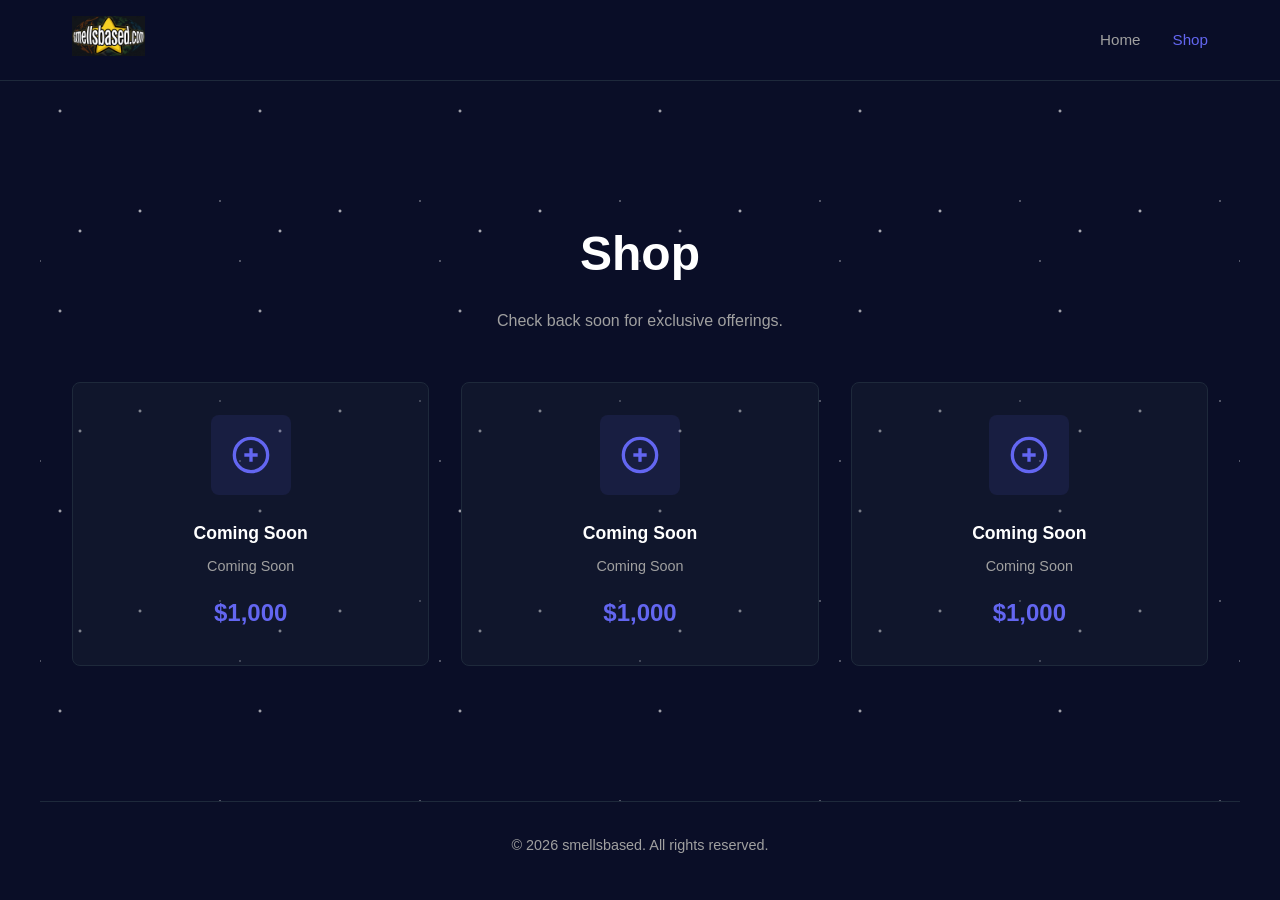
==== pages/shop.html @ 0b5e3fec "Initial smellsbased portfolio site: minimalist space-themed design with portfolio and shop pages" ====
<!DOCTYPE html>
<html lang="en">
<head>
  <meta charset="UTF-8">
  <meta name="viewport" content="width=device-width, initial-scale=1.0">
  <title>Shop | smellsbased</title>
  <meta name="description" content="Shop coming soon.">
  <link rel="icon" type="image/png" href="../assets/smellsbased-logo.png">
  <link rel="apple-touch-icon" href="../assets/smellsbased-logo.png">
  <link rel="stylesheet" href="../css/style.css">
</head>
<body>

  <!-- Navigation -->
  <nav class="nav">
    <div class="nav-content">
      <a href="../index.html" class="logo">
        <img src="../assets/smellsbased-logo.png" alt="smellsbased">
      </a>
      <ul class="nav-links">
        <li><a href="../index.html">Home</a></li>
        <li><a href="shop.html" class="active">Shop</a></li>
      </ul>
    </div>
  </nav>

  <!-- Shop Section -->
  <section class="shop">
    <div class="stars"></div>
    <h1>Shop</h1>
    <p>Check back soon for exclusive offerings.</p>

    <div class="shop-grid">
      
      <!-- Item 1 -->
      <div class="shop-item">
        <div class="shop-item-image">
          <svg viewBox="0 0 24 24" fill="none" stroke="currentColor" stroke-width="2">
            <circle cx="12" cy="12" r="10"></circle>
            <path d="M12 8v8M8 12h8"></path>
          </svg>
        </div>
        <h3>Coming Soon</h3>
        <p class="coming-soon">Coming Soon</p>
        <p class="price">$1,000</p>
      </div>

      <!-- Item 2 -->
      <div class="shop-item">
        <div class="shop-item-image">
          <svg viewBox="0 0 24 24" fill="none" stroke="currentColor" stroke-width="2">
            <circle cx="12" cy="12" r="10"></circle>
            <path d="M12 8v8M8 12h8"></path>
          </svg>
        </div>
        <h3>Coming Soon</h3>
        <p class="coming-soon">Coming Soon</p>
        <p class="price">$1,000</p>
      </div>

      <!-- Item 3 -->
      <div class="shop-item">
        <div class="shop-item-image">
          <svg viewBox="0 0 24 24" fill="none" stroke="currentColor" stroke-width="2">
            <circle cx="12" cy="12" r="10"></circle>
            <path d="M12 8v8M8 12h8"></path>
          </svg>
        </div>
        <h3>Coming Soon</h3>
        <p class="coming-soon">Coming Soon</p>
        <p class="price">$1,000</p>
      </div>

    </div>
  </section>

  <!-- Footer -->
  <footer class="footer">
    <p>&copy; 2026 smellsbased. All rights reserved.</p>
  </footer>

  <script src="../js/script.js"></script>
</body>
</html>
---- css/style.css ----
/* ============================================
   smellsbased - Minimalist Space Theme
   ============================================ */

* {
  margin: 0;
  padding: 0;
  box-sizing: border-box;
}

:root {
  --bg: #0a0e27;
  --text: #ffffff;
  --text-muted: #a0a0a0;
  --accent: #6366f1;
  --accent-hover: #818cf8;
  --border: #1e293b;
  --max-width: 1200px;
}

html {
  scroll-behavior: smooth;
}

body {
  font-family: -apple-system, BlinkMacSystemFont, 'Segoe UI', Roboto, sans-serif;
  background: var(--bg);
  color: var(--text);
  line-height: 1.6;
}

/* ============================================
   Navigation
   ============================================ */

.nav {
  position: sticky;
  top: 0;
  z-index: 1000;
  background: rgba(10, 14, 39, 0.95);
  backdrop-filter: blur(8px);
  border-bottom: 1px solid var(--border);
  padding: 1rem 0;
}

.nav-content {
  max-width: var(--max-width);
  margin: 0 auto;
  padding: 0 2rem;
  display: flex;
  justify-content: space-between;
  align-items: center;
}

.logo img {
  height: 40px;
  width: auto;
}

.nav-links {
  display: flex;
  list-style: none;
  gap: 2rem;
}

.nav-links a {
  color: var(--text-muted);
  text-decoration: none;
  transition: color 0.3s;
  font-size: 0.95rem;
}

.nav-links a:hover,
.nav-links a.active {
  color: var(--accent);
}

/* ============================================
   Stars Background
   ============================================ */

.stars,
.stars-bg {
  position: absolute;
  width: 100%;
  height: 100%;
  background-image: 
    radial-gradient(2px 2px at 20px 30px, #eee, rgba(0,0,0,0)),
    radial-gradient(2px 2px at 60px 70px, #fff, rgba(0,0,0,0)),
    radial-gradient(1px 1px at 50px 50px, #fff, rgba(0,0,0,0)),
    radial-gradient(1px 1px at 130px 80px, #fff, rgba(0,0,0,0)),
    radial-gradient(2px 2px at 90px 10px, #fff, rgba(0,0,0,0));
  background-repeat: repeat;
  background-size: 200px 200px;
  background-position: 0 0, 40px 60px, 130px 270px, 70px 100px, 150px 140px;
  pointer-events: none;
}

/* ============================================
   Hero Section
   ============================================ */

.hero {
  position: relative;
  min-height: 100vh;
  display: flex;
  align-items: center;
  justify-content: center;
  text-align: center;
  overflow: hidden;
  padding: 2rem;
}

.hero-content {
  position: relative;
  z-index: 1;
  max-width: 600px;
}

.hero h1 {
  font-size: clamp(3rem, 8vw, 5rem);
  font-weight: 700;
  margin-bottom: 1rem;
  letter-spacing: -2px;
}

.hero p {
  font-size: clamp(1rem, 3vw, 1.25rem);
  color: var(--text-muted);
  margin-bottom: 2rem;
}

/* ============================================
   Buttons
   ============================================ */

.cta-button {
  display: inline-block;
  padding: 0.75rem 1.5rem;
  background: var(--accent);
  color: white;
  text-decoration: none;
  border-radius: 4px;
  font-weight: 600;
  transition: all 0.3s;
  border: none;
  cursor: pointer;
  font-size: 0.95rem;
}

.cta-button:hover {
  background: var(--accent-hover);
  transform: translateY(-2px);
}

/* ============================================
   Portfolio Section
   ============================================ */

.portfolio {
  max-width: var(--max-width);
  margin: 0 auto;
  padding: 4rem 2rem;
}

.portfolio h2 {
  font-size: clamp(2rem, 5vw, 3rem);
  margin-bottom: 3rem;
  text-align: center;
}

.portfolio-grid {
  display: grid;
  grid-template-columns: repeat(auto-fit, minmax(400px, 1fr));
  gap: 2rem;
}

.portfolio-item {
  padding: 2rem;
  border: 1px solid var(--border);
  border-radius: 8px;
  background: rgba(30, 41, 59, 0.3);
  transition: all 0.3s;
}

.portfolio-item:hover {
  border-color: var(--accent);
  background: rgba(30, 41, 59, 0.5);
}

.portfolio-image {
  width: 100%;
  height: 200px;
  display: flex;
  align-items: center;
  justify-content: center;
  margin-bottom: 1.5rem;
  background: rgba(99, 102, 241, 0.1);
  border-radius: 8px;
  padding: 1rem;
}

.portfolio-image img {
  max-width: 100%;
  max-height: 100%;
  object-fit: contain;
}

.portfolio-item h3 {
  font-size: 1.25rem;
  margin-bottom: 0.75rem;
}

.portfolio-item p {
  color: var(--text-muted);
  margin-bottom: 1.5rem;
  font-size: 0.95rem;
  line-height: 1.8;
}

.project-link {
  color: var(--accent);
  text-decoration: none;
  font-weight: 600;
  transition: color 0.3s;
}

.project-link:hover {
  color: var(--accent-hover);
}

/* ============================================
   CTA Section
   ============================================ */

.cta {
  position: relative;
  max-width: var(--max-width);
  margin: 4rem auto;
  padding: 4rem 2rem;
  text-align: center;
  border: 1px solid var(--border);
  border-radius: 8px;
  background: rgba(99, 102, 241, 0.05);
}

.cta h2 {
  font-size: clamp(1.5rem, 4vw, 2.5rem);
  margin-bottom: 1rem;
}

.cta p {
  font-size: 1.05rem;
  color: var(--text-muted);
  margin-bottom: 2rem;
}

/* ============================================
   Shop Section
   ============================================ */

.shop {
  position: relative;
  max-width: var(--max-width);
  margin: 0 auto;
  padding: 4rem 2rem;
  min-height: 80vh;
  display: flex;
  flex-direction: column;
  align-items: center;
  justify-content: center;
}

.shop h1 {
  font-size: clamp(2rem, 5vw, 3rem);
  margin-bottom: 1rem;
  text-align: center;
}

.shop > p {
  color: var(--text-muted);
  text-align: center;
  margin-bottom: 3rem;
  font-size: 1rem;
}

.shop-grid {
  display: grid;
  grid-template-columns: repeat(auto-fit, minmax(280px, 1fr));
  gap: 2rem;
  width: 100%;
}

.shop-item {
  padding: 2rem;
  border: 1px solid var(--border);
  border-radius: 8px;
  background: rgba(30, 41, 59, 0.3);
  text-align: center;
  transition: all 0.3s;
}

.shop-item:hover {
  border-color: var(--accent);
  background: rgba(30, 41, 59, 0.5);
}

.shop-item-image {
  width: 80px;
  height: 80px;
  margin: 0 auto 1.5rem;
  display: flex;
  align-items: center;
  justify-content: center;
  background: rgba(99, 102, 241, 0.1);
  border-radius: 8px;
}

.shop-item-image svg {
  width: 40px;
  height: 40px;
  color: var(--accent);
}

.shop-item h3 {
  font-size: 1.1rem;
  margin-bottom: 0.5rem;
}

.coming-soon {
  color: var(--text-muted);
  font-size: 0.9rem;
  margin-bottom: 1rem;
}

.price {
  font-size: 1.5rem;
  font-weight: 700;
  color: var(--accent);
}

/* ============================================
   Footer
   ============================================ */

.footer {
  max-width: var(--max-width);
  margin: 0 auto;
  padding: 2rem;
  text-align: center;
  border-top: 1px solid var(--border);
  color: var(--text-muted);
  font-size: 0.9rem;
}

/* ============================================
   Responsive
   ============================================ */

@media (max-width: 768px) {
  .nav-content {
    padding: 0 1rem;
  }

  .nav-links {
    gap: 1rem;
  }

  .portfolio-grid {
    grid-template-columns: 1fr;
  }

  .shop-grid {
    grid-template-columns: 1fr;
  }
}
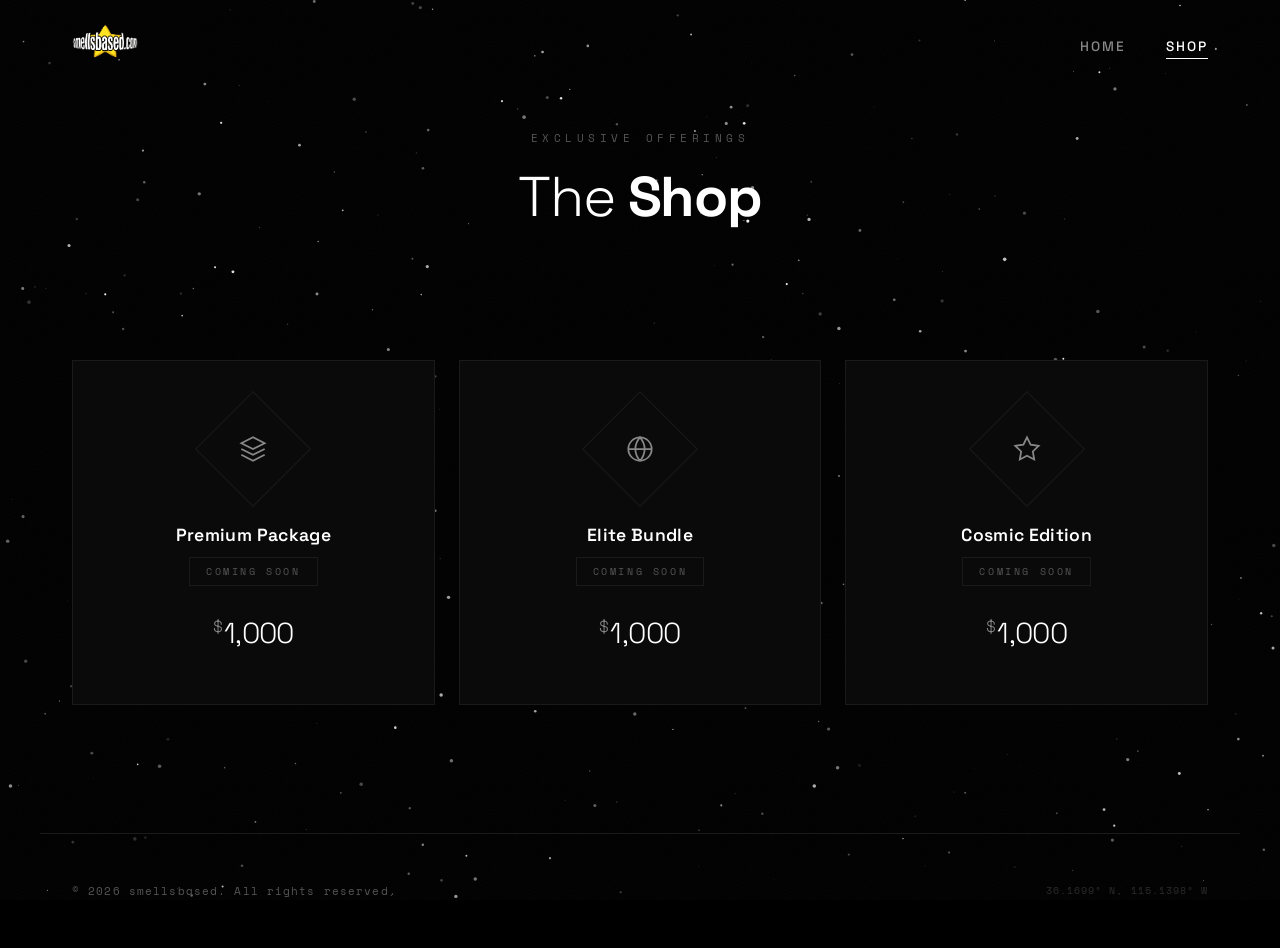
==== commit 43343387: "Rebuild: premium black & white cosmic design - Canvas starfield with twinkling stars and shooting st" ====
--- a/pages/shop.html
+++ b/pages/shop.html
@@ -4,80 +4,103 @@
   <meta charset="UTF-8">
   <meta name="viewport" content="width=device-width, initial-scale=1.0">
   <title>Shop | smellsbased</title>
-  <meta name="description" content="Shop coming soon.">
+  <meta name="description" content="Premium digital products coming soon from smellsbased.">
   <link rel="icon" type="image/png" href="../assets/smellsbased-logo.png">
   <link rel="apple-touch-icon" href="../assets/smellsbased-logo.png">
   <link rel="stylesheet" href="../css/style.css">
 </head>
 <body>
 
-  <!-- Navigation -->
-  <nav class="nav">
-    <div class="nav-content">
-      <a href="../index.html" class="logo">
-        <img src="../assets/smellsbased-logo.png" alt="smellsbased">
-      </a>
-      <ul class="nav-links">
-        <li><a href="../index.html">Home</a></li>
-        <li><a href="shop.html" class="active">Shop</a></li>
-      </ul>
-    </div>
-  </nav>
+  <!-- Loading Screen -->
+  <div class="loader" id="loader">
+    <div class="loader-line"></div>
+    <span class="loader-text">Loading</span>
+  </div>
 
-  <!-- Shop Section -->
-  <section class="shop">
-    <div class="stars"></div>
-    <h1>Shop</h1>
-    <p>Check back soon for exclusive offerings.</p>
+  <!-- Star Field -->
+  <canvas id="starfield"></canvas>
 
-    <div class="shop-grid">
-      
-      <!-- Item 1 -->
-      <div class="shop-item">
-        <div class="shop-item-image">
-          <svg viewBox="0 0 24 24" fill="none" stroke="currentColor" stroke-width="2">
-            <circle cx="12" cy="12" r="10"></circle>
-            <path d="M12 8v8M8 12h8"></path>
-          </svg>
+  <!-- Noise Overlay -->
+  <div class="noise-overlay"></div>
+
+  <!-- Cursor Canvas -->
+  <canvas id="cursor-canvas"></canvas>
+
+  <!-- Content -->
+  <div class="content-wrapper">
+
+    <!-- Navigation -->
+    <nav class="nav" id="nav">
+      <div class="nav-content">
+        <a href="../index.html" class="logo" data-magnetic>
+          <img src="../assets/smellsbased-logo.png" alt="smellsbased">
+        </a>
+        <ul class="nav-links">
+          <li><a href="../index.html" data-magnetic>Home</a></li>
+          <li><a href="shop.html" class="active" data-magnetic>Shop</a></li>
+        </ul>
+      </div>
+    </nav>
+
+    <!-- Shop Hero -->
+    <section class="shop-hero">
+      <div class="section-header">
+        <span class="section-label">Exclusive Offerings</span>
+        <h1 class="section-title">The <strong>Shop</strong></h1>
+      </div>
+    </section>
+
+    <!-- Shop Items -->
+    <section class="shop">
+      <div class="shop-grid">
+
+        <!-- Item 1 -->
+        <div class="shop-item" data-reveal>
+          <div class="shop-icon">
+            <svg viewBox="0 0 24 24" fill="none" stroke="currentColor" stroke-width="1.5">
+              <path d="M12 2L2 7l10 5 10-5-10-5zM2 17l10 5 10-5M2 12l10 5 10-5"/>
+            </svg>
+          </div>
+          <h3>Premium Package</h3>
+          <span class="coming-soon-badge">Coming Soon</span>
+          <p class="price"><span class="price-currency">$</span>1,000</p>
         </div>
-        <h3>Coming Soon</h3>
-        <p class="coming-soon">Coming Soon</p>
-        <p class="price">$1,000</p>
+
+        <!-- Item 2 -->
+        <div class="shop-item" data-reveal>
+          <div class="shop-icon">
+            <svg viewBox="0 0 24 24" fill="none" stroke="currentColor" stroke-width="1.5">
+              <circle cx="12" cy="12" r="10"/>
+              <path d="M2 12h20M12 2a15.3 15.3 0 0 1 4 10 15.3 15.3 0 0 1-4 10 15.3 15.3 0 0 1-4-10 15.3 15.3 0 0 1 4-10z"/>
+            </svg>
+          </div>
+          <h3>Elite Bundle</h3>
+          <span class="coming-soon-badge">Coming Soon</span>
+          <p class="price"><span class="price-currency">$</span>1,000</p>
+        </div>
+
+        <!-- Item 3 -->
+        <div class="shop-item" data-reveal>
+          <div class="shop-icon">
+            <svg viewBox="0 0 24 24" fill="none" stroke="currentColor" stroke-width="1.5">
+              <polygon points="12 2 15.09 8.26 22 9.27 17 14.14 18.18 21.02 12 17.77 5.82 21.02 7 14.14 2 9.27 8.91 8.26 12 2"/>
+            </svg>
+          </div>
+          <h3>Cosmic Edition</h3>
+          <span class="coming-soon-badge">Coming Soon</span>
+          <p class="price"><span class="price-currency">$</span>1,000</p>
+        </div>
+
       </div>
+    </section>
 
-      <!-- Item 2 -->
-      <div class="shop-item">
-        <div class="shop-item-image">
-          <svg viewBox="0 0 24 24" fill="none" stroke="currentColor" stroke-width="2">
-            <circle cx="12" cy="12" r="10"></circle>
-            <path d="M12 8v8M8 12h8"></path>
-          </svg>
-        </div>
-        <h3>Coming Soon</h3>
-        <p class="coming-soon">Coming Soon</p>
-        <p class="price">$1,000</p>
-      </div>
+    <!-- Footer -->
+    <footer class="footer">
+      <p>&copy; 2026 smellsbased. All rights reserved.</p>
+      <span class="footer-coords">36.1699° N, 115.1398° W</span>
+    </footer>
 
-      <!-- Item 3 -->
-      <div class="shop-item">
-        <div class="shop-item-image">
-          <svg viewBox="0 0 24 24" fill="none" stroke="currentColor" stroke-width="2">
-            <circle cx="12" cy="12" r="10"></circle>
-            <path d="M12 8v8M8 12h8"></path>
-          </svg>
-        </div>
-        <h3>Coming Soon</h3>
-        <p class="coming-soon">Coming Soon</p>
-        <p class="price">$1,000</p>
-      </div>
-
-    </div>
-  </section>
-
-  <!-- Footer -->
-  <footer class="footer">
-    <p>&copy; 2026 smellsbased. All rights reserved.</p>
-  </footer>
+  </div>
 
   <script src="../js/script.js"></script>
 </body>
--- a/css/style.css
+++ b/css/style.css
@@ -1,6 +1,8 @@
 /* ============================================
-   smellsbased - Minimalist Space Theme
-   ============================================ */
+   smellsbased — Black & White Cosmic Premium
+   ============================================ */
+
+@import url('https://fonts.googleapis.com/css2?family=Space+Grotesk:wght@300;400;500;600;700&family=Space+Mono:wght@400;700&display=swap');
 
 * {
   margin: 0;
@@ -9,13 +11,17 @@
 }
 
 :root {
-  --bg: #0a0e27;
+  --bg: #000000;
+  --bg-elevated: #0a0a0a;
   --text: #ffffff;
-  --text-muted: #a0a0a0;
-  --accent: #6366f1;
-  --accent-hover: #818cf8;
-  --border: #1e293b;
+  --text-muted: #888888;
+  --text-dim: #555555;
+  --accent: #ffffff;
+  --border: #1a1a1a;
+  --border-hover: #333333;
   --max-width: 1200px;
+  --font-main: 'Space Grotesk', -apple-system, BlinkMacSystemFont, sans-serif;
+  --font-mono: 'Space Mono', monospace;
 }
 
 html {
@@ -23,10 +29,72 @@
 }
 
 body {
-  font-family: -apple-system, BlinkMacSystemFont, 'Segoe UI', Roboto, sans-serif;
+  font-family: var(--font-main);
   background: var(--bg);
   color: var(--text);
   line-height: 1.6;
+  overflow-x: hidden;
+  cursor: default;
+}
+
+::selection {
+  background: #fff;
+  color: #000;
+}
+
+/* ============================================
+   Custom Cursor Trail (canvas in JS)
+   ============================================ */
+
+#cursor-canvas {
+  position: fixed;
+  top: 0;
+  left: 0;
+  width: 100%;
+  height: 100%;
+  pointer-events: none;
+  z-index: 9999;
+}
+
+/* ============================================
+   Star Field Background
+   ============================================ */
+
+#starfield {
+  position: fixed;
+  top: 0;
+  left: 0;
+  width: 100%;
+  height: 100%;
+  z-index: 0;
+  pointer-events: none;
+}
+
+/* ============================================
+   Noise Texture Overlay
+   ============================================ */
+
+.noise-overlay {
+  position: fixed;
+  top: 0;
+  left: 0;
+  width: 100%;
+  height: 100%;
+  z-index: 1;
+  pointer-events: none;
+  opacity: 0.03;
+  background-image: url("data:image/svg+xml,%3Csvg viewBox='0 0 256 256' xmlns='http://www.w3.org/2000/svg'%3E%3Cfilter id='noise'%3E%3CfeTurbulence type='fractalNoise' baseFrequency='0.9' numOctaves='4' stitchTiles='stitch'/%3E%3C/filter%3E%3Crect width='100%25' height='100%25' filter='url(%23noise)'/%3E%3C/svg%3E");
+  background-repeat: repeat;
+  background-size: 256px 256px;
+}
+
+/* ============================================
+   Main Content Wrapper
+   ============================================ */
+
+.content-wrapper {
+  position: relative;
+  z-index: 2;
 }
 
 /* ============================================
@@ -34,11 +102,19 @@
    ============================================ */
 
 .nav {
-  position: sticky;
+  position: fixed;
   top: 0;
+  left: 0;
+  right: 0;
   z-index: 1000;
-  background: rgba(10, 14, 39, 0.95);
-  backdrop-filter: blur(8px);
+  padding: 1.5rem 0;
+  transition: all 0.4s cubic-bezier(0.16, 1, 0.3, 1);
+}
+
+.nav.scrolled {
+  background: rgba(0, 0, 0, 0.85);
+  backdrop-filter: blur(20px);
+  -webkit-backdrop-filter: blur(20px);
   border-bottom: 1px solid var(--border);
   padding: 1rem 0;
 }
@@ -53,47 +129,52 @@
 }
 
 .logo img {
-  height: 40px;
+  height: 36px;
   width: auto;
+  filter: brightness(1.1);
+  transition: all 0.3s;
+}
+
+.logo:hover img {
+  filter: brightness(1.3) drop-shadow(0 0 10px rgba(255,255,255,0.3));
 }
 
 .nav-links {
   display: flex;
   list-style: none;
-  gap: 2rem;
+  gap: 2.5rem;
 }
 
 .nav-links a {
   color: var(--text-muted);
   text-decoration: none;
-  transition: color 0.3s;
-  font-size: 0.95rem;
+  font-size: 0.85rem;
+  font-weight: 500;
+  letter-spacing: 0.15em;
+  text-transform: uppercase;
+  transition: all 0.3s;
+  position: relative;
+}
+
+.nav-links a::after {
+  content: '';
+  position: absolute;
+  bottom: -4px;
+  left: 0;
+  width: 0;
+  height: 1px;
+  background: #fff;
+  transition: width 0.3s cubic-bezier(0.16, 1, 0.3, 1);
 }
 
 .nav-links a:hover,
 .nav-links a.active {
-  color: var(--accent);
-}
-
-/* ============================================
-   Stars Background
-   ============================================ */
-
-.stars,
-.stars-bg {
-  position: absolute;
+  color: var(--text);
+}
+
+.nav-links a:hover::after,
+.nav-links a.active::after {
   width: 100%;
-  height: 100%;
-  background-image: 
-    radial-gradient(2px 2px at 20px 30px, #eee, rgba(0,0,0,0)),
-    radial-gradient(2px 2px at 60px 70px, #fff, rgba(0,0,0,0)),
-    radial-gradient(1px 1px at 50px 50px, #fff, rgba(0,0,0,0)),
-    radial-gradient(1px 1px at 130px 80px, #fff, rgba(0,0,0,0)),
-    radial-gradient(2px 2px at 90px 10px, #fff, rgba(0,0,0,0));
-  background-repeat: repeat;
-  background-size: 200px 200px;
-  background-position: 0 0, 40px 60px, 130px 270px, 70px 100px, 150px 140px;
-  pointer-events: none;
 }
 
 /* ============================================
@@ -111,23 +192,117 @@
   padding: 2rem;
 }
 
+/* Radial glow behind hero */
+.hero::before {
+  content: '';
+  position: absolute;
+  top: 50%;
+  left: 50%;
+  transform: translate(-50%, -50%);
+  width: 800px;
+  height: 800px;
+  background: radial-gradient(circle, rgba(255,255,255,0.03) 0%, transparent 70%);
+  pointer-events: none;
+}
+
 .hero-content {
   position: relative;
   z-index: 1;
-  max-width: 600px;
-}
-
-.hero h1 {
-  font-size: clamp(3rem, 8vw, 5rem);
-  font-weight: 700;
+  max-width: 700px;
+  display: flex;
+  flex-direction: column;
+  align-items: center;
+}
+
+.hero-logo {
+  max-width: 420px;
+  width: 100%;
+  height: auto;
+  margin-bottom: 2.5rem;
+  display: block;
+  animation: logoFloat 6s ease-in-out infinite;
+  filter: drop-shadow(0 0 40px rgba(255,255,255,0.08));
+}
+
+@keyframes logoFloat {
+  0%, 100% { transform: translateY(0px); }
+  50% { transform: translateY(-12px); }
+}
+
+.hero-tagline {
+  font-size: clamp(1rem, 2.5vw, 1.15rem);
+  color: var(--text-muted);
   margin-bottom: 1rem;
-  letter-spacing: -2px;
-}
-
-.hero p {
-  font-size: clamp(1rem, 3vw, 1.25rem);
-  color: var(--text-muted);
-  margin-bottom: 2rem;
+  font-weight: 300;
+  letter-spacing: 0.05em;
+  line-height: 1.8;
+}
+
+.hero-subtext {
+  font-family: var(--font-mono);
+  font-size: 0.75rem;
+  color: var(--text-dim);
+  letter-spacing: 0.3em;
+  text-transform: uppercase;
+  margin-bottom: 3rem;
+  opacity: 0;
+  animation: fadeInUp 1s 0.8s forwards;
+}
+
+/* Animated divider line */
+.hero-divider {
+  width: 60px;
+  height: 1px;
+  background: linear-gradient(90deg, transparent, #fff, transparent);
+  margin-bottom: 2.5rem;
+  animation: expandLine 1.5s 0.4s cubic-bezier(0.16, 1, 0.3, 1) forwards;
+  transform: scaleX(0);
+}
+
+@keyframes expandLine {
+  to { transform: scaleX(1); }
+}
+
+@keyframes fadeInUp {
+  from { opacity: 0; transform: translateY(15px); }
+  to { opacity: 1; transform: translateY(0); }
+}
+
+/* ============================================
+   Scroll Indicator
+   ============================================ */
+
+.scroll-indicator {
+  position: absolute;
+  bottom: 3rem;
+  left: 50%;
+  transform: translateX(-50%);
+  display: flex;
+  flex-direction: column;
+  align-items: center;
+  gap: 0.75rem;
+  opacity: 0;
+  animation: fadeInUp 1s 1.2s forwards;
+}
+
+.scroll-indicator span {
+  font-family: var(--font-mono);
+  font-size: 0.6rem;
+  letter-spacing: 0.3em;
+  text-transform: uppercase;
+  color: var(--text-dim);
+}
+
+.scroll-line {
+  width: 1px;
+  height: 40px;
+  background: linear-gradient(to bottom, #fff, transparent);
+  animation: scrollPulse 2s ease-in-out infinite;
+}
+
+@keyframes scrollPulse {
+  0%, 100% { opacity: 1; transform: scaleY(1); }
+  50% { opacity: 0.3; transform: scaleY(0.6); }
 }
 
 /* ============================================
@@ -136,21 +311,70 @@
 
 .cta-button {
   display: inline-block;
-  padding: 0.75rem 1.5rem;
-  background: var(--accent);
-  color: white;
+  padding: 0.9rem 2.5rem;
+  background: transparent;
+  color: #fff;
   text-decoration: none;
-  border-radius: 4px;
-  font-weight: 600;
-  transition: all 0.3s;
-  border: none;
+  font-weight: 500;
+  font-size: 0.8rem;
+  letter-spacing: 0.2em;
+  text-transform: uppercase;
+  border: 1px solid rgba(255,255,255,0.3);
+  transition: all 0.4s cubic-bezier(0.16, 1, 0.3, 1);
   cursor: pointer;
-  font-size: 0.95rem;
+  position: relative;
+  overflow: hidden;
+}
+
+.cta-button::before {
+  content: '';
+  position: absolute;
+  top: 0;
+  left: -100%;
+  width: 100%;
+  height: 100%;
+  background: #fff;
+  transition: left 0.4s cubic-bezier(0.16, 1, 0.3, 1);
+  z-index: -1;
 }
 
 .cta-button:hover {
-  background: var(--accent-hover);
-  transform: translateY(-2px);
+  color: #000;
+  border-color: #fff;
+}
+
+.cta-button:hover::before {
+  left: 0;
+}
+
+/* ============================================
+   Section Headers
+   ============================================ */
+
+.section-header {
+  text-align: center;
+  margin-bottom: 4rem;
+}
+
+.section-label {
+  font-family: var(--font-mono);
+  font-size: 0.7rem;
+  letter-spacing: 0.4em;
+  text-transform: uppercase;
+  color: var(--text-dim);
+  margin-bottom: 1rem;
+  display: block;
+}
+
+.section-title {
+  font-size: clamp(2rem, 5vw, 3.5rem);
+  font-weight: 300;
+  letter-spacing: -0.02em;
+  line-height: 1.2;
+}
+
+.section-title strong {
+  font-weight: 700;
 }
 
 /* ============================================
@@ -158,185 +382,393 @@
    ============================================ */
 
 .portfolio {
+  position: relative;
   max-width: var(--max-width);
   margin: 0 auto;
-  padding: 4rem 2rem;
-}
-
-.portfolio h2 {
-  font-size: clamp(2rem, 5vw, 3rem);
-  margin-bottom: 3rem;
-  text-align: center;
+  padding: 8rem 2rem;
 }
 
 .portfolio-grid {
   display: grid;
-  grid-template-columns: repeat(auto-fit, minmax(400px, 1fr));
+  grid-template-columns: repeat(2, 1fr);
   gap: 2rem;
 }
 
 .portfolio-item {
-  padding: 2rem;
+  position: relative;
+  padding: 3rem;
   border: 1px solid var(--border);
-  border-radius: 8px;
-  background: rgba(30, 41, 59, 0.3);
-  transition: all 0.3s;
+  background: var(--bg-elevated);
+  transition: all 0.5s cubic-bezier(0.16, 1, 0.3, 1);
+  overflow: hidden;
+  opacity: 0;
+  transform: translateY(40px);
+}
+
+.portfolio-item.visible {
+  opacity: 1;
+  transform: translateY(0);
+}
+
+/* Corner accents */
+.portfolio-item::before,
+.portfolio-item::after {
+  content: '';
+  position: absolute;
+  width: 20px;
+  height: 20px;
+  border-color: rgba(255,255,255,0.1);
+  border-style: solid;
+  transition: all 0.5s cubic-bezier(0.16, 1, 0.3, 1);
+}
+
+.portfolio-item::before {
+  top: -1px;
+  left: -1px;
+  border-width: 1px 0 0 1px;
+}
+
+.portfolio-item::after {
+  bottom: -1px;
+  right: -1px;
+  border-width: 0 1px 1px 0;
 }
 
 .portfolio-item:hover {
-  border-color: var(--accent);
-  background: rgba(30, 41, 59, 0.5);
+  border-color: var(--border-hover);
+  transform: translateY(-4px);
+  box-shadow: 0 20px 60px rgba(0,0,0,0.5);
+}
+
+.portfolio-item:hover::before,
+.portfolio-item:hover::after {
+  width: 40px;
+  height: 40px;
+  border-color: rgba(255,255,255,0.3);
+}
+
+.portfolio-number {
+  font-family: var(--font-mono);
+  font-size: 0.65rem;
+  color: var(--text-dim);
+  letter-spacing: 0.2em;
+  margin-bottom: 2rem;
+  display: block;
 }
 
 .portfolio-image {
   width: 100%;
-  height: 200px;
+  height: 180px;
   display: flex;
   align-items: center;
   justify-content: center;
-  margin-bottom: 1.5rem;
-  background: rgba(99, 102, 241, 0.1);
-  border-radius: 8px;
-  padding: 1rem;
+  margin-bottom: 2rem;
+  background: linear-gradient(135deg, rgba(255,255,255,0.02), rgba(255,255,255,0.05));
+  border: 1px solid var(--border);
+  padding: 1.5rem;
+  transition: all 0.4s;
+}
+
+.portfolio-item:hover .portfolio-image {
+  border-color: var(--border-hover);
+  background: linear-gradient(135deg, rgba(255,255,255,0.03), rgba(255,255,255,0.07));
 }
 
 .portfolio-image img {
   max-width: 100%;
   max-height: 100%;
   object-fit: contain;
+  filter: grayscale(100%) brightness(1.1);
+  transition: filter 0.4s;
+}
+
+.portfolio-item:hover .portfolio-image img {
+  filter: grayscale(0%) brightness(1.2);
 }
 
 .portfolio-item h3 {
-  font-size: 1.25rem;
-  margin-bottom: 0.75rem;
+  font-size: 1.4rem;
+  font-weight: 600;
+  margin-bottom: 1rem;
+  letter-spacing: -0.01em;
 }
 
 .portfolio-item p {
   color: var(--text-muted);
-  margin-bottom: 1.5rem;
-  font-size: 0.95rem;
+  font-size: 0.9rem;
   line-height: 1.8;
+  margin-bottom: 2rem;
 }
 
 .project-link {
-  color: var(--accent);
+  color: var(--text);
   text-decoration: none;
-  font-weight: 600;
-  transition: color 0.3s;
-}
-
-.project-link:hover {
-  color: var(--accent-hover);
-}
-
-/* ============================================
-   CTA Section
-   ============================================ */
-
-.cta {
-  position: relative;
-  max-width: var(--max-width);
-  margin: 4rem auto;
-  padding: 4rem 2rem;
-  text-align: center;
-  border: 1px solid var(--border);
-  border-radius: 8px;
-  background: rgba(99, 102, 241, 0.05);
-}
-
-.cta h2 {
-  font-size: clamp(1.5rem, 4vw, 2.5rem);
-  margin-bottom: 1rem;
-}
-
-.cta p {
-  font-size: 1.05rem;
-  color: var(--text-muted);
-  margin-bottom: 2rem;
-}
-
-/* ============================================
-   Shop Section
-   ============================================ */
-
-.shop {
-  position: relative;
+  font-size: 0.8rem;
+  font-weight: 500;
+  letter-spacing: 0.15em;
+  text-transform: uppercase;
+  display: inline-flex;
+  align-items: center;
+  gap: 0.75rem;
+  transition: all 0.3s;
+}
+
+.project-link .arrow {
+  display: inline-block;
+  width: 30px;
+  height: 1px;
+  background: #fff;
+  position: relative;
+  transition: width 0.3s cubic-bezier(0.16, 1, 0.3, 1);
+}
+
+.project-link .arrow::after {
+  content: '';
+  position: absolute;
+  right: 0;
+  top: -3px;
+  width: 7px;
+  height: 7px;
+  border-top: 1px solid #fff;
+  border-right: 1px solid #fff;
+  transform: rotate(45deg);
+}
+
+.project-link:hover .arrow {
+  width: 50px;
+}
+
+/* ============================================
+   Horizontal Rule / Divider
+   ============================================ */
+
+.section-divider {
   max-width: var(--max-width);
   margin: 0 auto;
-  padding: 4rem 2rem;
-  min-height: 80vh;
-  display: flex;
-  flex-direction: column;
+  padding: 0 2rem;
+  height: 1px;
+  position: relative;
+}
+
+.section-divider::after {
+  content: '';
+  position: absolute;
+  left: 10%;
+  right: 10%;
+  height: 1px;
+  background: linear-gradient(90deg, transparent, var(--border), transparent);
+}
+
+/* ============================================
+   CTA / Contact Section
+   ============================================ */
+
+.cta-section {
+  position: relative;
+  max-width: var(--max-width);
+  margin: 0 auto;
+  padding: 10rem 2rem;
+  text-align: center;
+}
+
+.cta-section .big-text {
+  font-size: clamp(2.5rem, 7vw, 5rem);
+  font-weight: 300;
+  letter-spacing: -0.03em;
+  line-height: 1.1;
+  margin-bottom: 2rem;
+}
+
+.cta-section .big-text strong {
+  font-weight: 700;
+  background: linear-gradient(180deg, #fff 0%, #888 100%);
+  -webkit-background-clip: text;
+  -webkit-text-fill-color: transparent;
+  background-clip: text;
+}
+
+.cta-section .sub-text {
+  color: var(--text-muted);
+  font-size: 1rem;
+  margin-bottom: 3rem;
+  font-weight: 300;
+}
+
+.email-display {
+  font-family: var(--font-mono);
+  font-size: 0.8rem;
+  color: var(--text-dim);
+  letter-spacing: 0.15em;
+  margin-top: 2rem;
+}
+
+/* ============================================
+   Marquee / Ticker
+   ============================================ */
+
+.marquee-wrap {
+  overflow: hidden;
+  padding: 1.5rem 0;
+  border-top: 1px solid var(--border);
+  border-bottom: 1px solid var(--border);
+}
+
+.marquee {
+  display: flex;
+  animation: marqueeScroll 20s linear infinite;
+  white-space: nowrap;
+}
+
+.marquee span {
+  font-family: var(--font-mono);
+  font-size: 0.7rem;
+  letter-spacing: 0.3em;
+  text-transform: uppercase;
+  color: var(--text-dim);
+  padding: 0 3rem;
+  flex-shrink: 0;
+}
+
+.marquee span::after {
+  content: '✦';
+  margin-left: 3rem;
+  opacity: 0.3;
+}
+
+@keyframes marqueeScroll {
+  from { transform: translateX(0); }
+  to { transform: translateX(-50%); }
+}
+
+/* ============================================
+   Shop Page
+   ============================================ */
+
+.shop-hero {
+  position: relative;
+  min-height: 40vh;
+  display: flex;
   align-items: center;
   justify-content: center;
-}
-
-.shop h1 {
-  font-size: clamp(2rem, 5vw, 3rem);
-  margin-bottom: 1rem;
   text-align: center;
-}
-
-.shop > p {
-  color: var(--text-muted);
-  text-align: center;
-  margin-bottom: 3rem;
-  font-size: 1rem;
+  padding: 8rem 2rem 4rem;
+}
+
+.shop {
+  position: relative;
+  max-width: var(--max-width);
+  margin: 0 auto;
+  padding: 0 2rem 8rem;
 }
 
 .shop-grid {
   display: grid;
-  grid-template-columns: repeat(auto-fit, minmax(280px, 1fr));
-  gap: 2rem;
-  width: 100%;
+  grid-template-columns: repeat(3, 1fr);
+  gap: 1.5rem;
 }
 
 .shop-item {
-  padding: 2rem;
+  position: relative;
   border: 1px solid var(--border);
-  border-radius: 8px;
-  background: rgba(30, 41, 59, 0.3);
+  background: var(--bg-elevated);
+  padding: 3rem 2rem;
   text-align: center;
-  transition: all 0.3s;
+  transition: all 0.5s cubic-bezier(0.16, 1, 0.3, 1);
+  overflow: hidden;
+  opacity: 0;
+  transform: translateY(40px);
+}
+
+.shop-item.visible {
+  opacity: 1;
+  transform: translateY(0);
+}
+
+/* Glowing border on hover */
+.shop-item::before {
+  content: '';
+  position: absolute;
+  inset: 0;
+  border: 1px solid transparent;
+  transition: border-color 0.5s;
 }
 
 .shop-item:hover {
-  border-color: var(--accent);
-  background: rgba(30, 41, 59, 0.5);
-}
-
-.shop-item-image {
+  transform: translateY(-6px);
+  box-shadow: 0 25px 60px rgba(0,0,0,0.6);
+  border-color: var(--border-hover);
+}
+
+.shop-item:hover::before {
+  border-color: rgba(255,255,255,0.1);
+}
+
+.shop-icon {
   width: 80px;
   height: 80px;
-  margin: 0 auto 1.5rem;
+  margin: 0 auto 2rem;
+  position: relative;
   display: flex;
   align-items: center;
   justify-content: center;
-  background: rgba(99, 102, 241, 0.1);
-  border-radius: 8px;
-}
-
-.shop-item-image svg {
-  width: 40px;
-  height: 40px;
-  color: var(--accent);
+}
+
+.shop-icon::before {
+  content: '';
+  position: absolute;
+  width: 100%;
+  height: 100%;
+  border: 1px solid var(--border);
+  transform: rotate(45deg);
+  transition: all 0.4s cubic-bezier(0.16, 1, 0.3, 1);
+}
+
+.shop-item:hover .shop-icon::before {
+  transform: rotate(45deg) scale(1.1);
+  border-color: var(--border-hover);
+}
+
+.shop-icon svg {
+  width: 28px;
+  height: 28px;
+  color: var(--text-muted);
+  transition: color 0.3s;
+}
+
+.shop-item:hover .shop-icon svg {
+  color: var(--text);
 }
 
 .shop-item h3 {
   font-size: 1.1rem;
+  font-weight: 600;
   margin-bottom: 0.5rem;
-}
-
-.coming-soon {
+  letter-spacing: 0.02em;
+}
+
+.coming-soon-badge {
+  font-family: var(--font-mono);
+  font-size: 0.65rem;
+  letter-spacing: 0.25em;
+  text-transform: uppercase;
+  color: var(--text-dim);
+  margin-bottom: 1.5rem;
+  display: inline-block;
+  padding: 0.3rem 1rem;
+  border: 1px solid var(--border);
+}
+
+.price {
+  font-size: 1.8rem;
+  font-weight: 300;
+  letter-spacing: -0.02em;
+}
+
+.price-currency {
+  font-size: 1rem;
+  vertical-align: super;
+  margin-right: 0.1em;
   color: var(--text-muted);
-  font-size: 0.9rem;
-  margin-bottom: 1rem;
-}
-
-.price {
-  font-size: 1.5rem;
-  font-weight: 700;
-  color: var(--accent);
 }
 
 /* ============================================
@@ -346,31 +778,163 @@
 .footer {
   max-width: var(--max-width);
   margin: 0 auto;
-  padding: 2rem;
-  text-align: center;
+  padding: 3rem 2rem;
+  display: flex;
+  justify-content: space-between;
+  align-items: center;
   border-top: 1px solid var(--border);
-  color: var(--text-muted);
-  font-size: 0.9rem;
+}
+
+.footer p {
+  font-family: var(--font-mono);
+  font-size: 0.7rem;
+  color: var(--text-dim);
+  letter-spacing: 0.1em;
+}
+
+.footer-coords {
+  font-family: var(--font-mono);
+  font-size: 0.65rem;
+  color: var(--text-dim);
+  letter-spacing: 0.1em;
+  opacity: 0.5;
+}
+
+/* ============================================
+   Page Transition
+   ============================================ */
+
+.page-transition {
+  position: fixed;
+  top: 0;
+  left: 0;
+  width: 100%;
+  height: 100%;
+  background: #000;
+  z-index: 10000;
+  transform: scaleY(0);
+  transform-origin: bottom;
+}
+
+/* ============================================
+   Loading Screen
+   ============================================ */
+
+.loader {
+  position: fixed;
+  top: 0;
+  left: 0;
+  width: 100%;
+  height: 100%;
+  background: #000;
+  z-index: 10001;
+  display: flex;
+  align-items: center;
+  justify-content: center;
+  flex-direction: column;
+  gap: 1.5rem;
+  transition: opacity 0.6s, visibility 0.6s;
+}
+
+.loader.hidden {
+  opacity: 0;
+  visibility: hidden;
+}
+
+.loader-line {
+  width: 100px;
+  height: 1px;
+  background: var(--border);
+  position: relative;
+  overflow: hidden;
+}
+
+.loader-line::after {
+  content: '';
+  position: absolute;
+  top: 0;
+  left: 0;
+  width: 40%;
+  height: 100%;
+  background: #fff;
+  animation: loaderSlide 1s ease-in-out infinite;
+}
+
+@keyframes loaderSlide {
+  0% { left: -40%; }
+  100% { left: 100%; }
+}
+
+.loader-text {
+  font-family: var(--font-mono);
+  font-size: 0.65rem;
+  letter-spacing: 0.4em;
+  text-transform: uppercase;
+  color: var(--text-dim);
+}
+
+/* ============================================
+   Magnetic Elements (JS powered)
+   ============================================ */
+
+[data-magnetic] {
+  transition: transform 0.3s cubic-bezier(0.16, 1, 0.3, 1);
 }
 
 /* ============================================
    Responsive
    ============================================ */
+
+@media (max-width: 968px) {
+  .portfolio-grid {
+    grid-template-columns: 1fr;
+  }
+
+  .shop-grid {
+    grid-template-columns: 1fr;
+    max-width: 400px;
+    margin: 0 auto;
+  }
+}
 
 @media (max-width: 768px) {
   .nav-content {
-    padding: 0 1rem;
+    padding: 0 1.5rem;
+  }
+
+  .nav-links {
+    gap: 1.5rem;
+  }
+
+  .portfolio {
+    padding: 5rem 1.5rem;
+  }
+
+  .portfolio-item {
+    padding: 2rem;
+  }
+
+  .cta-section {
+    padding: 6rem 1.5rem;
+  }
+
+  .footer {
+    flex-direction: column;
+    gap: 1rem;
+    text-align: center;
+  }
+}
+
+@media (max-width: 480px) {
+  .hero-logo {
+    max-width: 280px;
   }
 
   .nav-links {
     gap: 1rem;
   }
 
-  .portfolio-grid {
-    grid-template-columns: 1fr;
-  }
-
-  .shop-grid {
-    grid-template-columns: 1fr;
-  }
-}
+  .nav-links a {
+    font-size: 0.75rem;
+  }
+}
